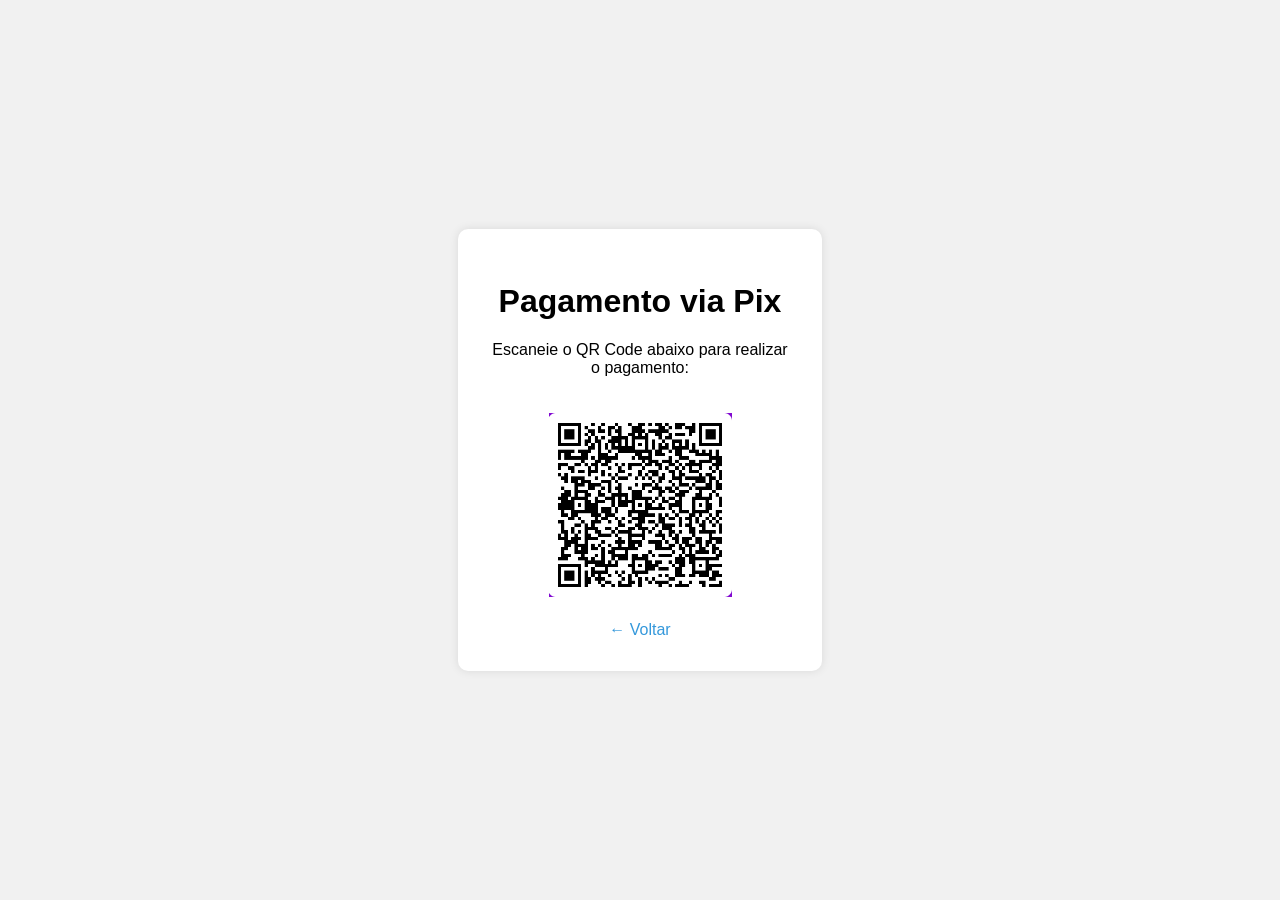
==== pagamento.html @ bcf0ed30 "Add files via upload" ====
<!DOCTYPE html>
<html lang="pt-br">
<head>
  <meta charset="UTF-8">
  <title>Pagamento Pix</title>
  <link rel="stylesheet" href="style.css">
</head>
<body>
  <div class="container">
    <h1>Pagamento via Pix</h1>
    <p>Escaneie o QR Code abaixo para realizar o pagamento:</p>
    <img src="/img/Captura de tela 2025-05-08 210146.png" alt="QR Code Pix" class="qr-code">
    <a href="index.html" class="voltar">← Voltar</a>
  </div>
</body>
</html>
---- style.css ----
body {
    font-family: Arial, sans-serif;
    background: #f1f1f1;
    margin: 0;
    padding: 0;
    display: flex;
    justify-content: center;
    align-items: center;
    height: 100vh;
  }
  
  .container {
    background: white;
    padding: 2em;
    border-radius: 10px;
    box-shadow: 0 0 10px rgba(0,0,0,0.1);
    text-align: center;
    width: 300px;
  }
  
  form {
    display: flex;
    flex-direction: column;
    gap: 1em;
  }
  
  input {
    padding: 10px;
    border: 1px solid #ccc;
    border-radius: 5px;
  }
  
  button {
    padding: 10px;
    background: #27ae60;
    color: white;
    border: none;
    border-radius: 5px;
    cursor: pointer;
  }
  
  button:hover {
    background: #219150;
  }
  
  .qr-code {
    max-width: 100%;
    margin-top: 20px;
  }
  
  .voltar {
    display: block;
    margin-top: 20px;
    text-decoration: none;
    color: #3498db;
  }
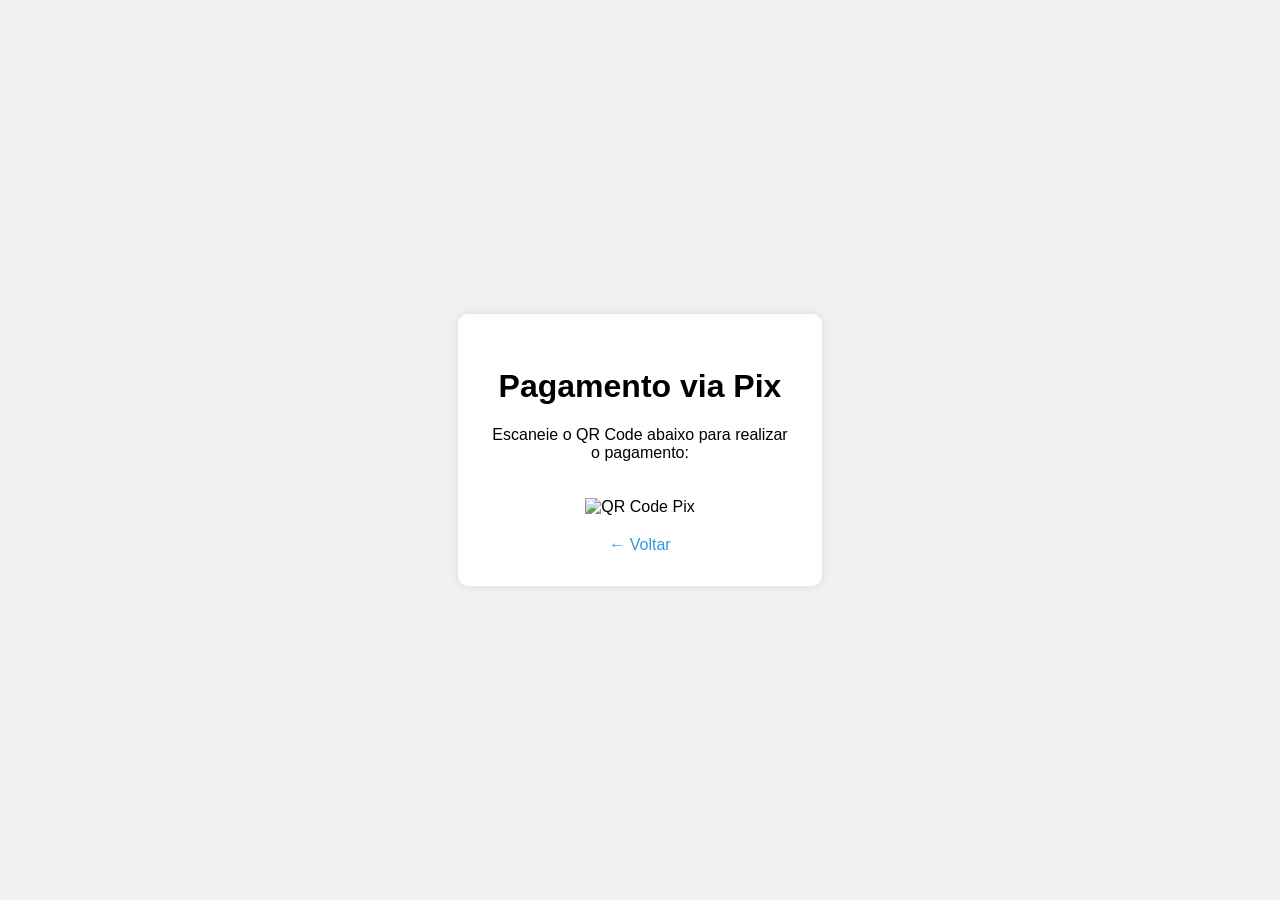
==== commit 11006b49: "Update pagamento.html" ====
--- a/pagamento.html
+++ b/pagamento.html
@@ -9,7 +9,7 @@
   <div class="container">
     <h1>Pagamento via Pix</h1>
     <p>Escaneie o QR Code abaixo para realizar o pagamento:</p>
-    <img src="/img/Captura de tela 2025-05-08 210146.png" alt="QR Code Pix" class="qr-code">
+    <img src="img/qrcode-pix.png" alt="QR Code Pix" class="qr-code">
     <a href="index.html" class="voltar">← Voltar</a>
   </div>
 </body>
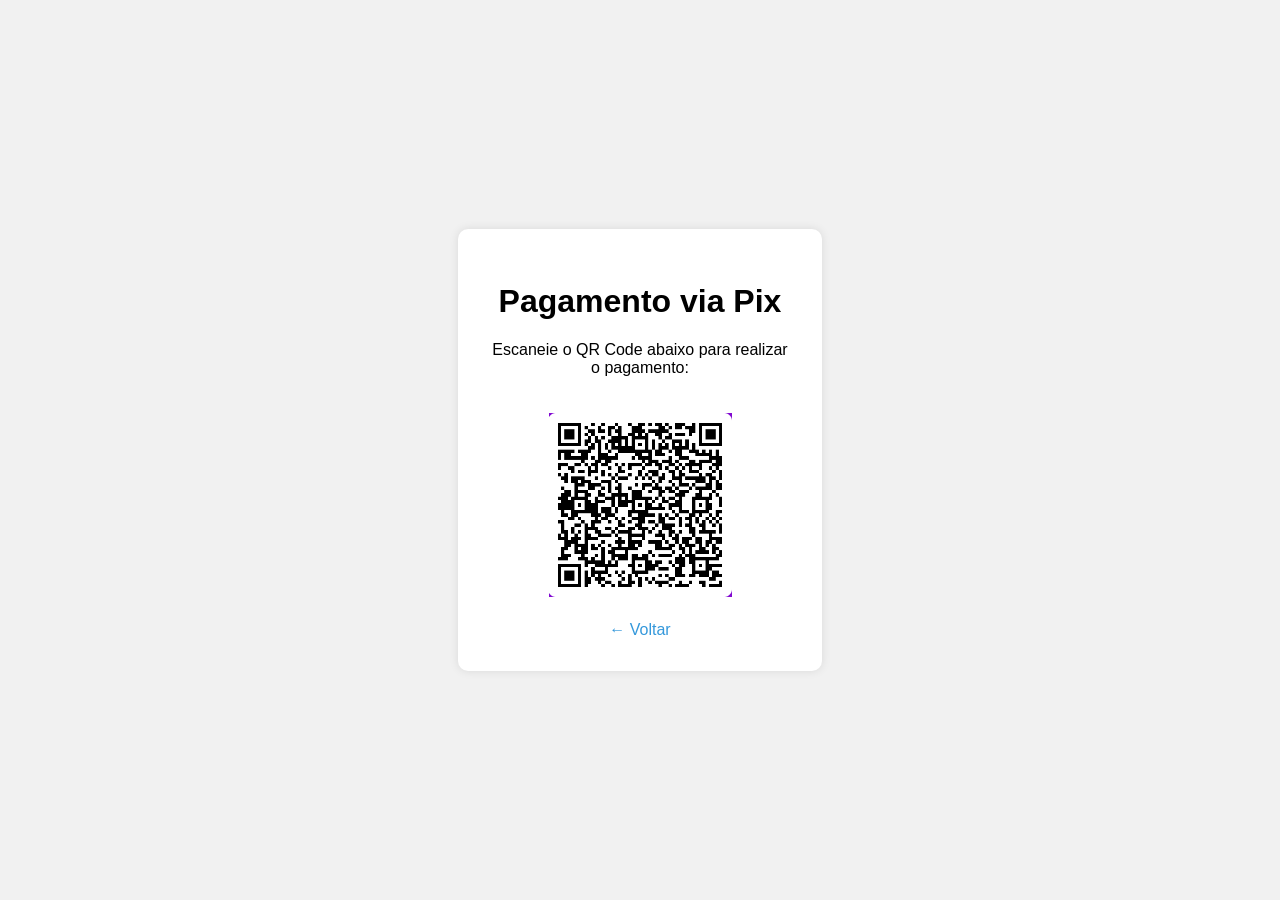
==== commit 0c4957e5: "Update pagamento.html" ====
--- a/pagamento.html
+++ b/pagamento.html
@@ -9,7 +9,7 @@
   <div class="container">
     <h1>Pagamento via Pix</h1>
     <p>Escaneie o QR Code abaixo para realizar o pagamento:</p>
-    <img src="img/qrcode-pix.png" alt="QR Code Pix" class="qr-code">
+    <img src="img/Captura de tela 2025-05-08 210146.png" alt="QR Code Pix" class="qr-code">
     <a href="index.html" class="voltar">← Voltar</a>
   </div>
 </body>
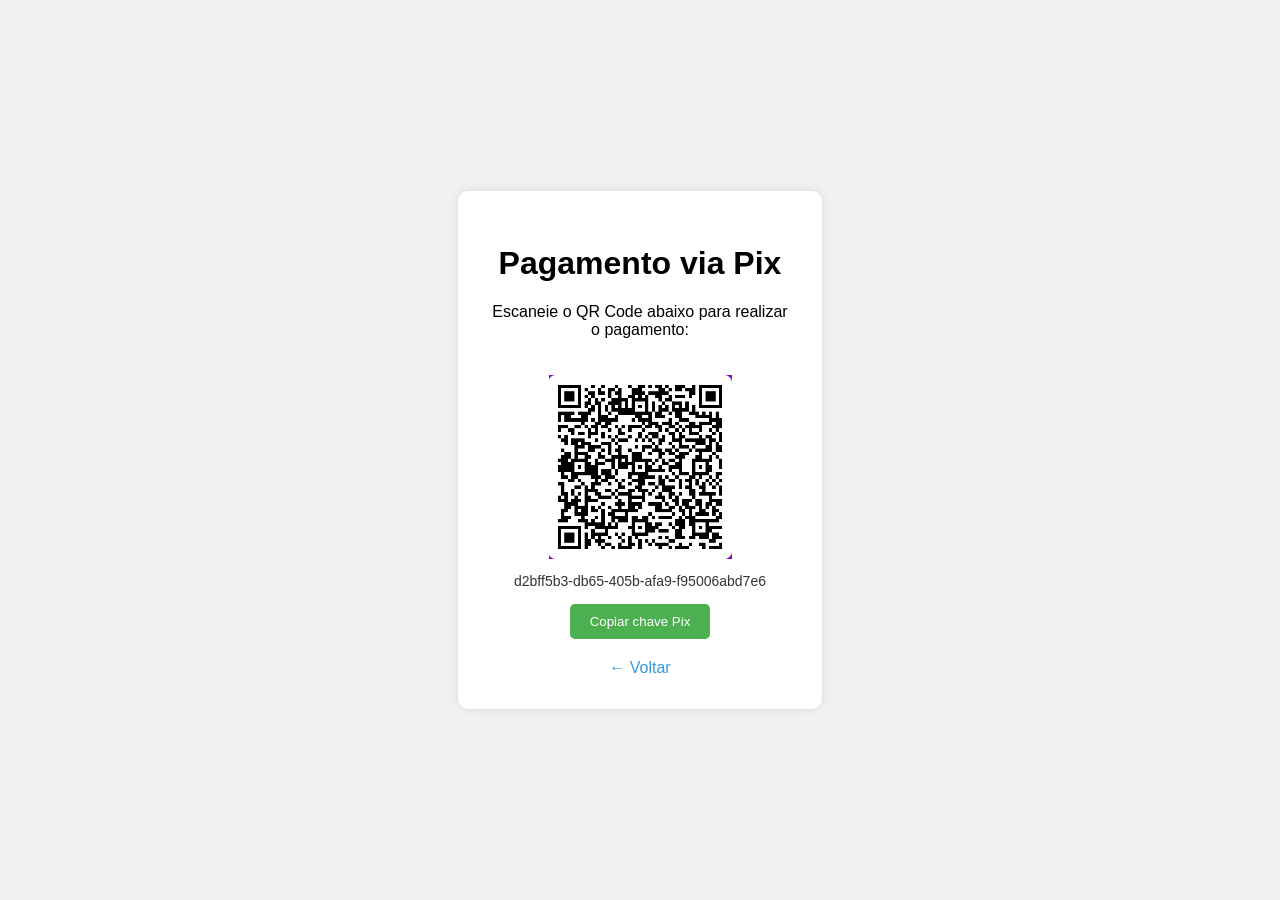
==== commit 038d7323: "Add files via upload" ====
--- a/pagamento.html
+++ b/pagamento.html
@@ -4,13 +4,52 @@
   <meta charset="UTF-8">
   <title>Pagamento Pix</title>
   <link rel="stylesheet" href="style.css">
+  <style>
+    .copy-btn {
+      margin-top: 15px;
+      padding: 10px 20px;
+      background-color: #4CAF50;
+      color: white;
+      border: none;
+      cursor: pointer;
+      border-radius: 5px;
+    }
+
+    .copy-btn:hover {
+      background-color: #45a049;
+    }
+
+    .pix-chave {
+      font-size: 14px;
+      color: #333;
+      margin-top: 10px;
+      word-break: break-all;
+    }
+  </style>
 </head>
 <body>
   <div class="container">
     <h1>Pagamento via Pix</h1>
     <p>Escaneie o QR Code abaixo para realizar o pagamento:</p>
     <img src="img/Captura de tela 2025-05-08 210146.png" alt="QR Code Pix" class="qr-code">
+    
+    <div class="pix-chave" id="pix-chave">
+        d2bff5b3-db65-405b-afa9-f95006abd7e6
+    </div>
+    <button class="copy-btn" onclick="copiarChave()">Copiar chave Pix</button>
+
     <a href="index.html" class="voltar">← Voltar</a>
   </div>
+
+  <script>
+    function copiarChave() {
+      const chave = document.getElementById('pix-chave').innerText;
+      navigator.clipboard.writeText(chave).then(() => {
+        alert('Chave Pix copiada!');
+      }, () => {
+        alert('Erro ao copiar.');
+      });
+    }
+  </script>
 </body>
 </html>
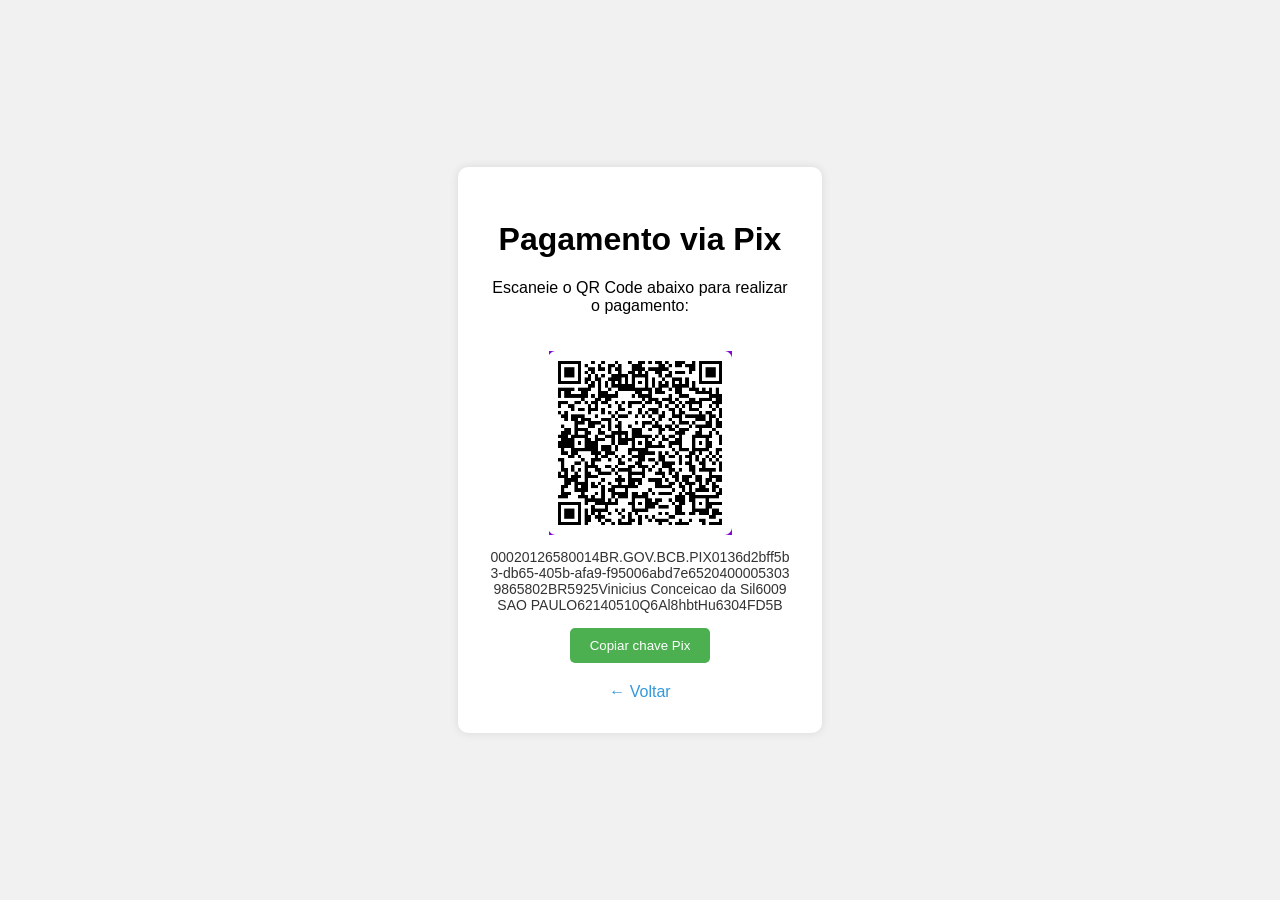
==== commit 17790480: "Update pagamento.html" ====
--- a/pagamento.html
+++ b/pagamento.html
@@ -34,7 +34,7 @@
     <img src="img/Captura de tela 2025-05-08 210146.png" alt="QR Code Pix" class="qr-code">
     
     <div class="pix-chave" id="pix-chave">
-        d2bff5b3-db65-405b-afa9-f95006abd7e6
+        00020126580014BR.GOV.BCB.PIX0136d2bff5b3-db65-405b-afa9-f95006abd7e65204000053039865802BR5925Vinicius Conceicao da Sil6009SAO PAULO62140510Q6Al8hbtHu6304FD5B
     </div>
     <button class="copy-btn" onclick="copiarChave()">Copiar chave Pix</button>
 
